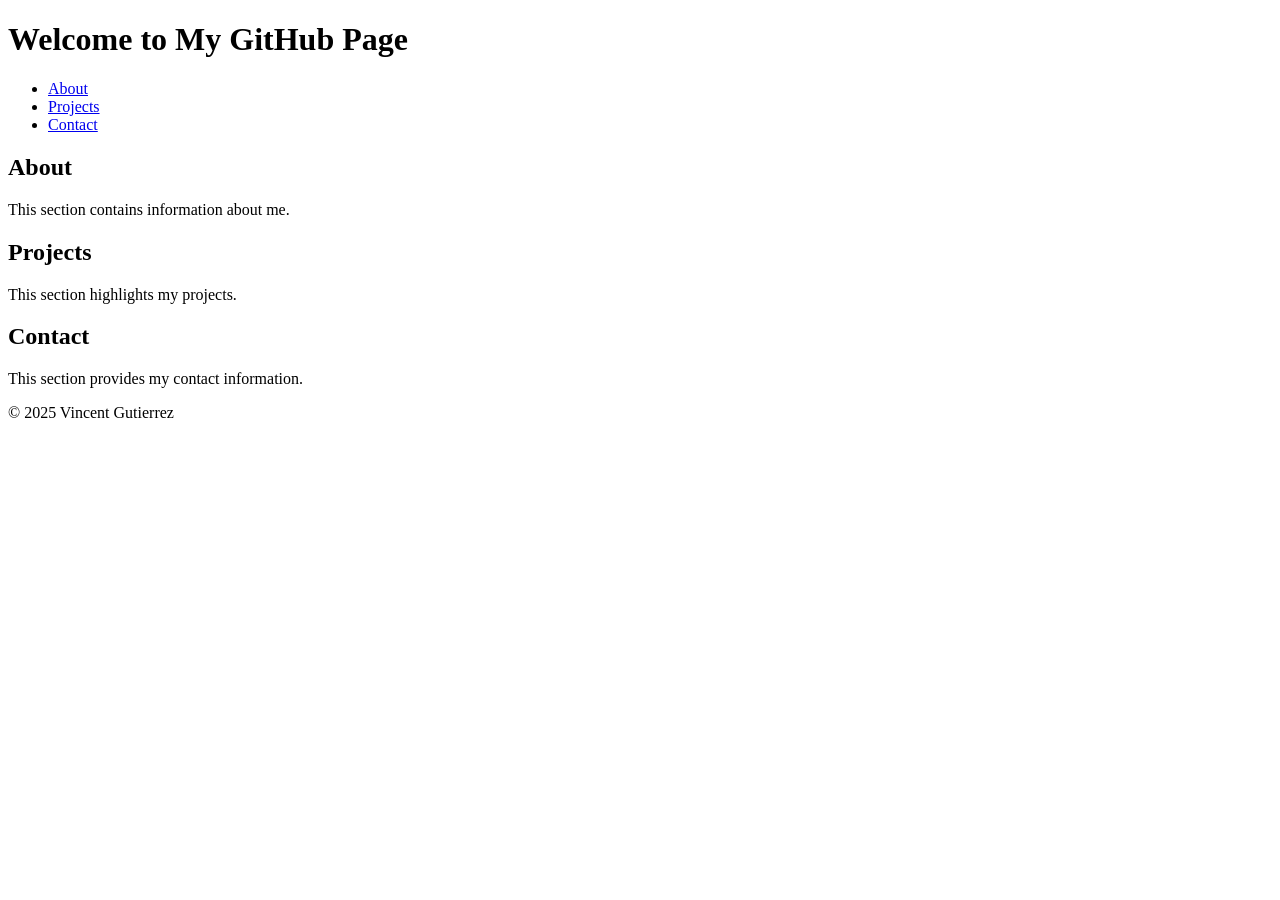
==== index.html @ 2c2635a1 "Create index.html" ====
<!DOCTYPE html>
<html lang="en">
<head>
    <meta charset="UTF-8">
    <meta name="description" content="Personal GitHub Pages website">
    <meta name="keywords" content="HTML, GitHub Pages, Portfolio">
    <meta name="author" content="Vincent Gutierrez">
    <meta name="viewport" content="width=device-width, initial-scale=1.0">
    <title>Welcome to My Website</title>
</head>

<body>

    <header>
        <h1>Welcome to My GitHub Page</h1>
    </header>

    <nav>
        <ul>
            <li><a href="#about">About</a></li>
            <li><a href="#projects">Projects</a></li>
            <li><a href="#contact">Contact</a></li>
        </ul>
    </nav>

    <main>
        <section id="about">
            <h2>About</h2>
            <p>This section contains information about me.</p>
        </section>

        <section id="projects">
            <h2>Projects</h2>
            <p>This section highlights my projects.</p>
        </section>

        <section id="contact">
            <h2>Contact</h2>
            <p>This section provides my contact information.</p>
        </section>
    </main>

    <footer>
        <p>&copy; 2025 Vincent Gutierrez</p>
    </footer>

</body>
</html>
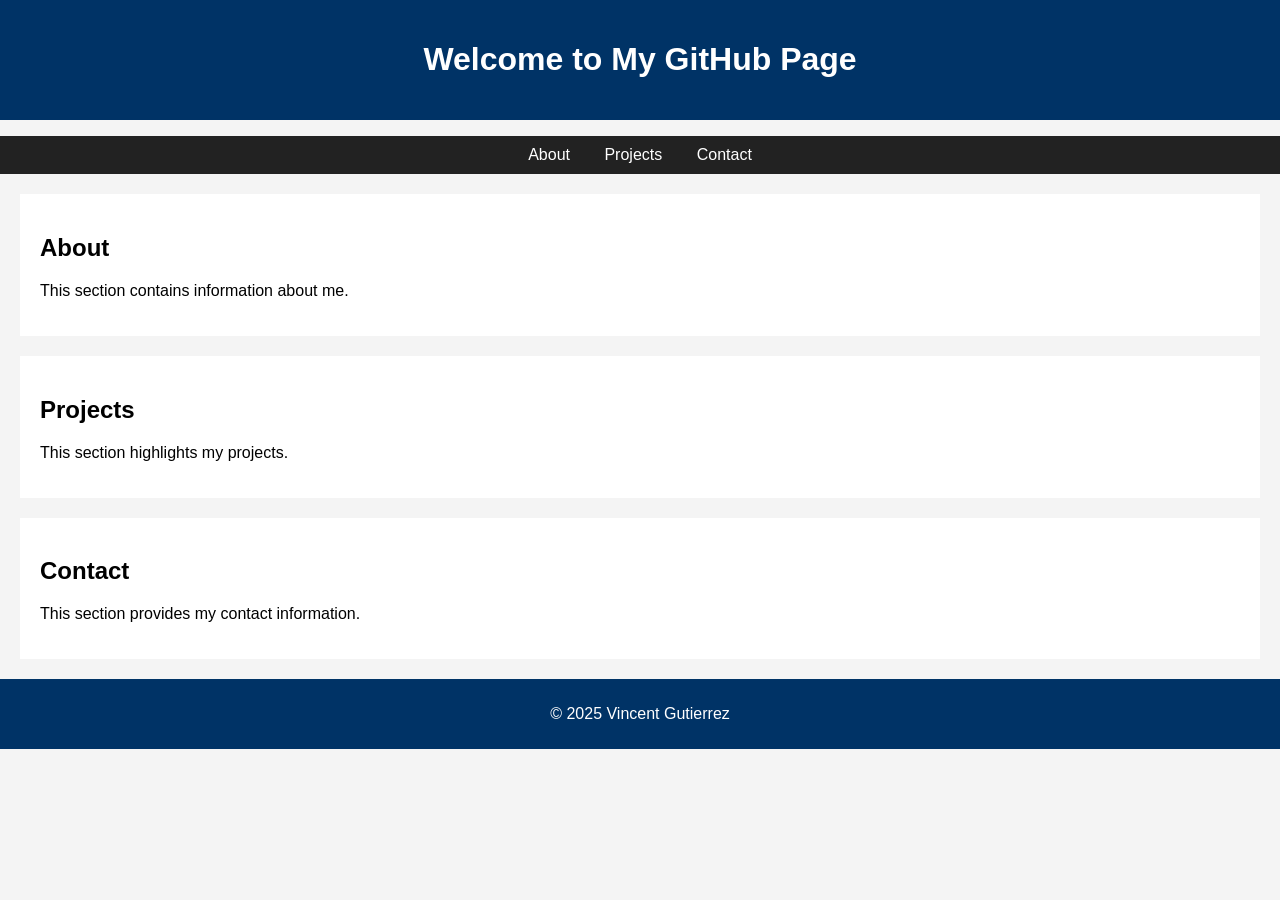
==== commit 3067ac00: "Add CSS3 styling" ====
--- a/index.html
+++ b/index.html
@@ -7,6 +7,8 @@
     <meta name="author" content="Vincent Gutierrez">
     <meta name="viewport" content="width=device-width, initial-scale=1.0">
     <title>Welcome to My Website</title>
+    <link rel="stylesheet" href="styles.css">
+
 </head>
 
 <body>
--- a/styles.css
+++ b/styles.css
@@ -0,0 +1,46 @@
+body {
+  background-color: #f4f4f4;
+  font-family: Arial, Helvetica, sans-serif;
+  margin: 0;
+}
+
+header {
+  text-align: center;
+  background-color: #003366;
+  color: white;
+  padding: 20px;
+}
+
+nav ul {
+  list-style-type: none;
+  background-color: #222;
+  padding: 10px;
+  text-align: center;
+}
+
+nav ul li {
+  display: inline;
+  margin: 0 15px;
+}
+
+nav ul li a {
+  color: white;
+  text-decoration: none;
+}
+
+nav ul li a:hover {
+  color: #ffcc00;
+}
+
+section {
+  background-color: white;
+  margin: 20px;
+  padding: 20px;
+}
+
+footer {
+  text-align: center;
+  background-color: #003366;
+  color: white;
+  padding: 10px;
+}
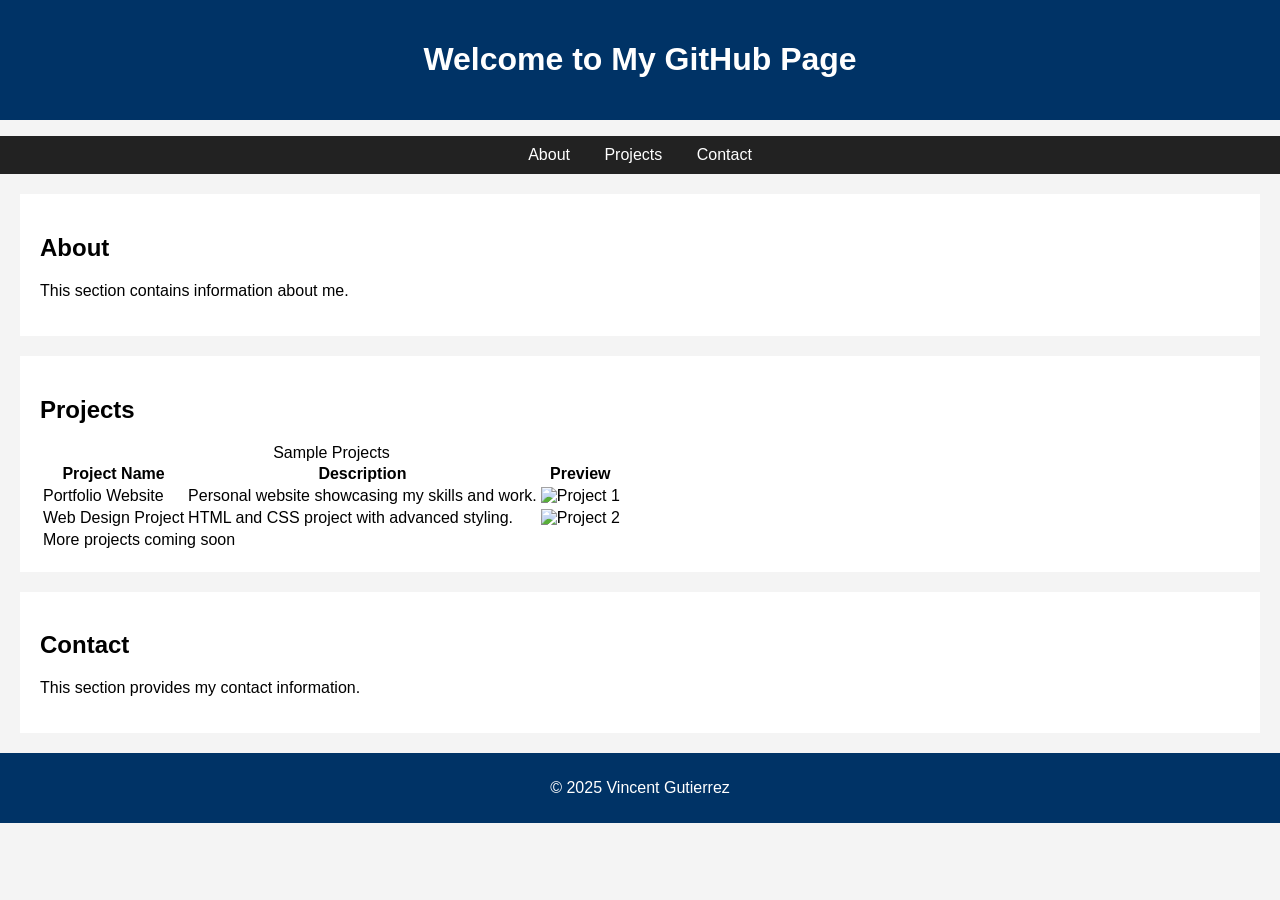
==== commit c4a72ad4: "Update index.html" ====
--- a/index.html
+++ b/index.html
@@ -32,9 +32,47 @@
         </section>
 
         <section id="projects">
-            <h2>Projects</h2>
-            <p>This section highlights my projects.</p>
-        </section>
+  <h2>Projects</h2>
+
+  <table>
+    <caption>Sample Projects</caption>
+
+    <colgroup>
+      <col class="highlight-col">
+      <col>
+      <col class="highlight-col">
+    </colgroup>
+
+    <thead>
+      <tr>
+        <th>Project Name</th>
+        <th>Description</th>
+        <th>Preview</th>
+      </tr>
+    </thead>
+
+    <tbody>
+      <tr>
+        <td>Portfolio Website</td>
+        <td>Personal website showcasing my skills and work.</td>
+        <td><img src="https://via.placeholder.com/100" alt="Project 1"></td>
+      </tr>
+
+      <tr>
+        <td>Web Design Project</td>
+        <td>HTML and CSS project with advanced styling.</td>
+        <td><img src="https://via.placeholder.com/100" alt="Project 2"></td>
+      </tr>
+    </tbody>
+
+    <tfoot>
+      <tr>
+        <td colspan="3">More projects coming soon</td>
+      </tr>
+    </tfoot>
+  </table>
+</section>
+
 
         <section id="contact">
             <h2>Contact</h2>
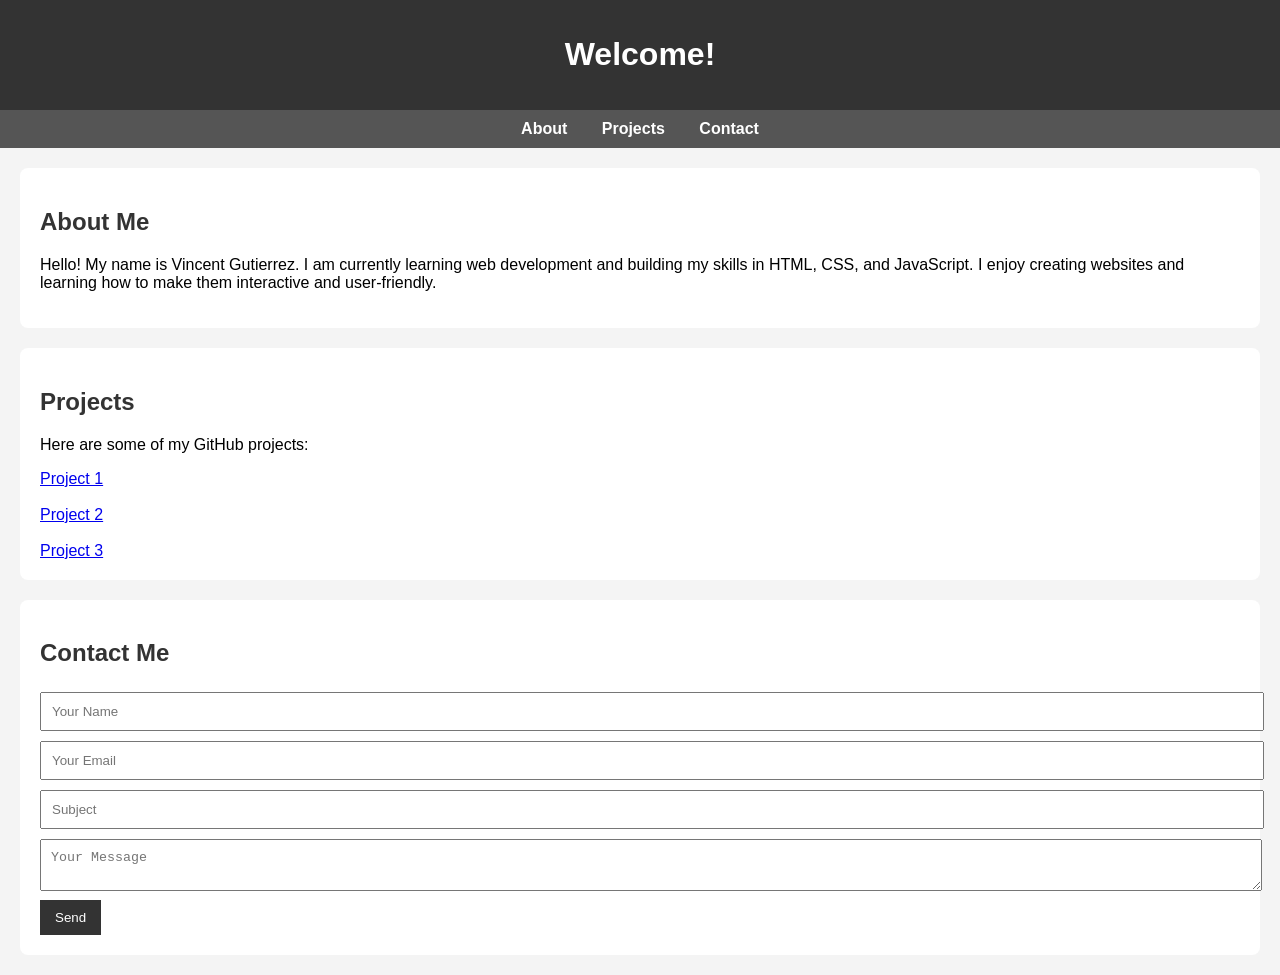
==== commit aab2369b: "Update index.html" ====
--- a/index.html
+++ b/index.html
@@ -2,87 +2,114 @@
 <html lang="en">
 <head>
     <meta charset="UTF-8">
-    <meta name="description" content="Personal GitHub Pages website">
-    <meta name="keywords" content="HTML, GitHub Pages, Portfolio">
-    <meta name="author" content="Vincent Gutierrez">
     <meta name="viewport" content="width=device-width, initial-scale=1.0">
-    <title>Welcome to My Website</title>
-    <link rel="stylesheet" href="styles.css">
+    <title>My Portfolio</title>
 
+    <style>
+        body {
+            font-family: Arial, sans-serif;
+            margin: 0;
+            background-color: #f4f4f4;
+        }
+
+        header {
+            background: #333;
+            color: white;
+            padding: 15px;
+            text-align: center;
+        }
+
+        nav {
+            background: #555;
+            padding: 10px;
+            text-align: center;
+        }
+
+        nav a {
+            color: white;
+            margin: 0 15px;
+            text-decoration: none;
+            font-weight: bold;
+        }
+
+        section {
+            padding: 20px;
+            margin: 20px;
+            background: white;
+            border-radius: 8px;
+        }
+
+        h2 {
+            color: #333;
+        }
+
+        form input, form textarea {
+            width: 100%;
+            padding: 10px;
+            margin: 5px 0;
+        }
+
+        button {
+            padding: 10px 15px;
+            background: #333;
+            color: white;
+            border: none;
+            cursor: pointer;
+        }
+    </style>
 </head>
 
 <body>
 
-    <header>
-        <h1>Welcome to My GitHub Page</h1>
-    </header>
+<header>
+    <h1 id="welcomeMessage">Welcome!</h1>
+</header>
 
-    <nav>
-        <ul>
-            <li><a href="#about">About</a></li>
-            <li><a href="#projects">Projects</a></li>
-            <li><a href="#contact">Contact</a></li>
-        </ul>
-    </nav>
+<nav>
+    <a href="#about">About</a>
+    <a href="#projects">Projects</a>
+    <a href="#contact">Contact</a>
+</nav>
 
-    <main>
-        <section id="about">
-            <h2>About</h2>
-            <p>This section contains information about me.</p>
-        </section>
-
-        <section id="projects">
-  <h2>Projects</h2>
-
-  <table>
-    <caption>Sample Projects</caption>
-
-    <colgroup>
-      <col class="highlight-col">
-      <col>
-      <col class="highlight-col">
-    </colgroup>
-
-    <thead>
-      <tr>
-        <th>Project Name</th>
-        <th>Description</th>
-        <th>Preview</th>
-      </tr>
-    </thead>
-
-    <tbody>
-      <tr>
-        <td>Portfolio Website</td>
-        <td>Personal website showcasing my skills and work.</td>
-        <td><img src="https://via.placeholder.com/100" alt="Project 1"></td>
-      </tr>
-
-      <tr>
-        <td>Web Design Project</td>
-        <td>HTML and CSS project with advanced styling.</td>
-        <td><img src="https://via.placeholder.com/100" alt="Project 2"></td>
-      </tr>
-    </tbody>
-
-    <tfoot>
-      <tr>
-        <td colspan="3">More projects coming soon</td>
-      </tr>
-    </tfoot>
-  </table>
+<section id="about">
+    <h2>About Me</h2>
+    <p>Hello! My name is Vincent Gutierrez. I am currently learning web development and building my skills in HTML, CSS, and JavaScript. I enjoy creating websites and learning how to make them interactive and user-friendly.</p>
 </section>
 
+<section id="projects">
+    <h2>Projects</h2>
 
-        <section id="contact">
-            <h2>Contact</h2>
-            <p>This section provides my contact information.</p>
-        </section>
-    </main>
+    <p>Here are some of my GitHub projects:</p>
 
-    <footer>
-        <p>&copy; 2025 Vincent Gutierrez</p>
-    </footer>
+    <a href="#">Project 1</a><br><br>
+    <a href="#">Project 2</a><br><br>
+    <a href="#">Project 3</a>
+
+</section>
+
+<section id="contact">
+    <h2>Contact Me</h2>
+
+    <form>
+        <input type="text" placeholder="Your Name" required>
+        <input type="email" placeholder="Your Email" required>
+        <input type="text" placeholder="Subject" required>
+        <textarea placeholder="Your Message" required></textarea>
+        <button type="submit">Send</button>
+    </form>
+
+</section>
+
+<script>
+    // Ask user for their name
+    let userName = prompt("Enter your name:");
+
+    // Update welcome message
+    if (userName) {
+        document.getElementById("welcomeMessage").innerText =
+            "Welcome, " + userName + "!";
+    }
+</script>
 
 </body>
 </html>
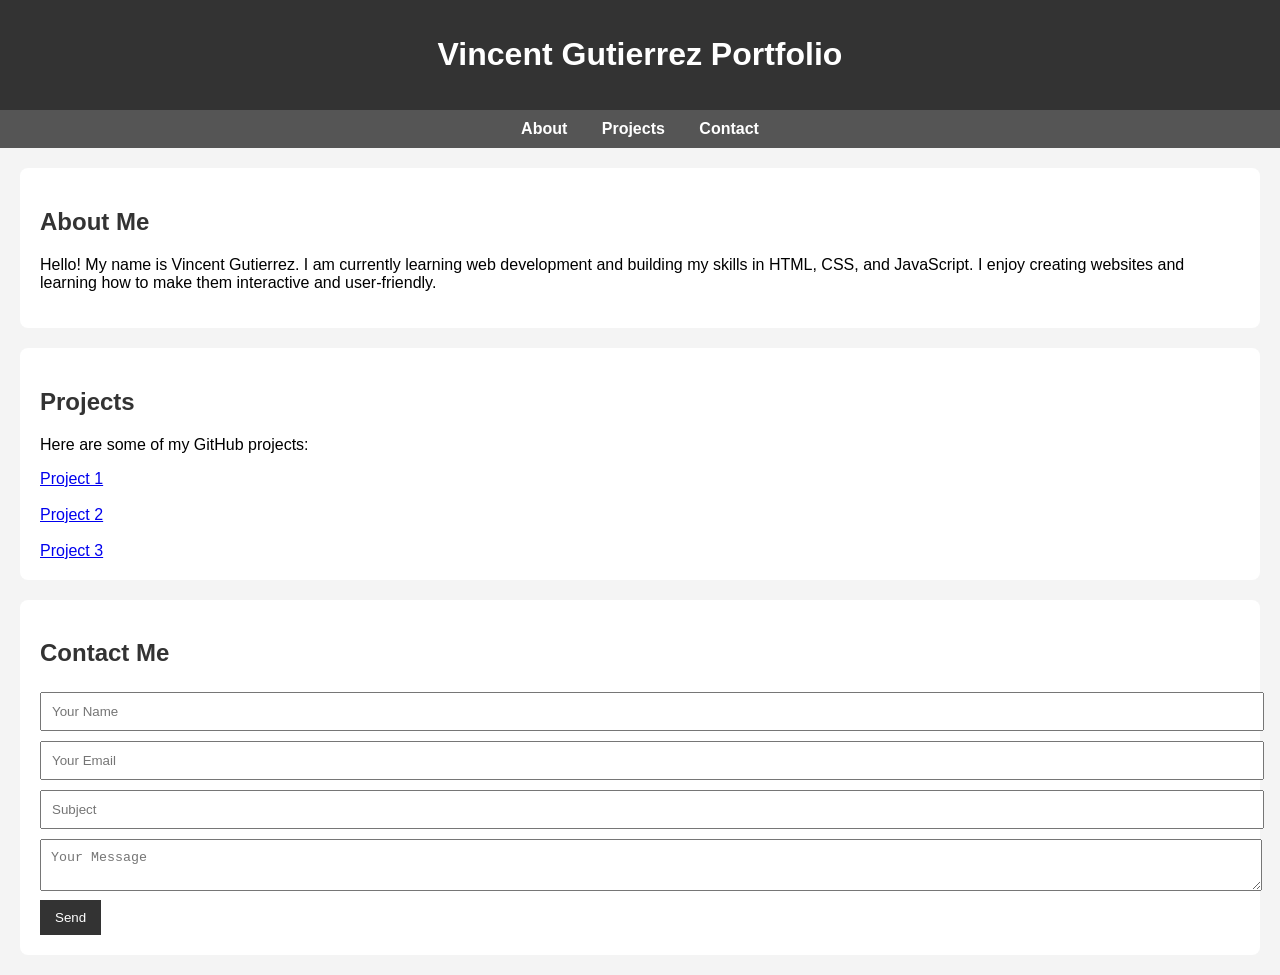
==== commit 3ed888d4: "Update index.html" ====
--- a/index.html
+++ b/index.html
@@ -62,7 +62,7 @@
 <body>
 
 <header>
-    <h1 id="welcomeMessage">Welcome!</h1>
+    <h1>Vincent Gutierrez Portfolio</h1>
 </header>
 
 <nav>
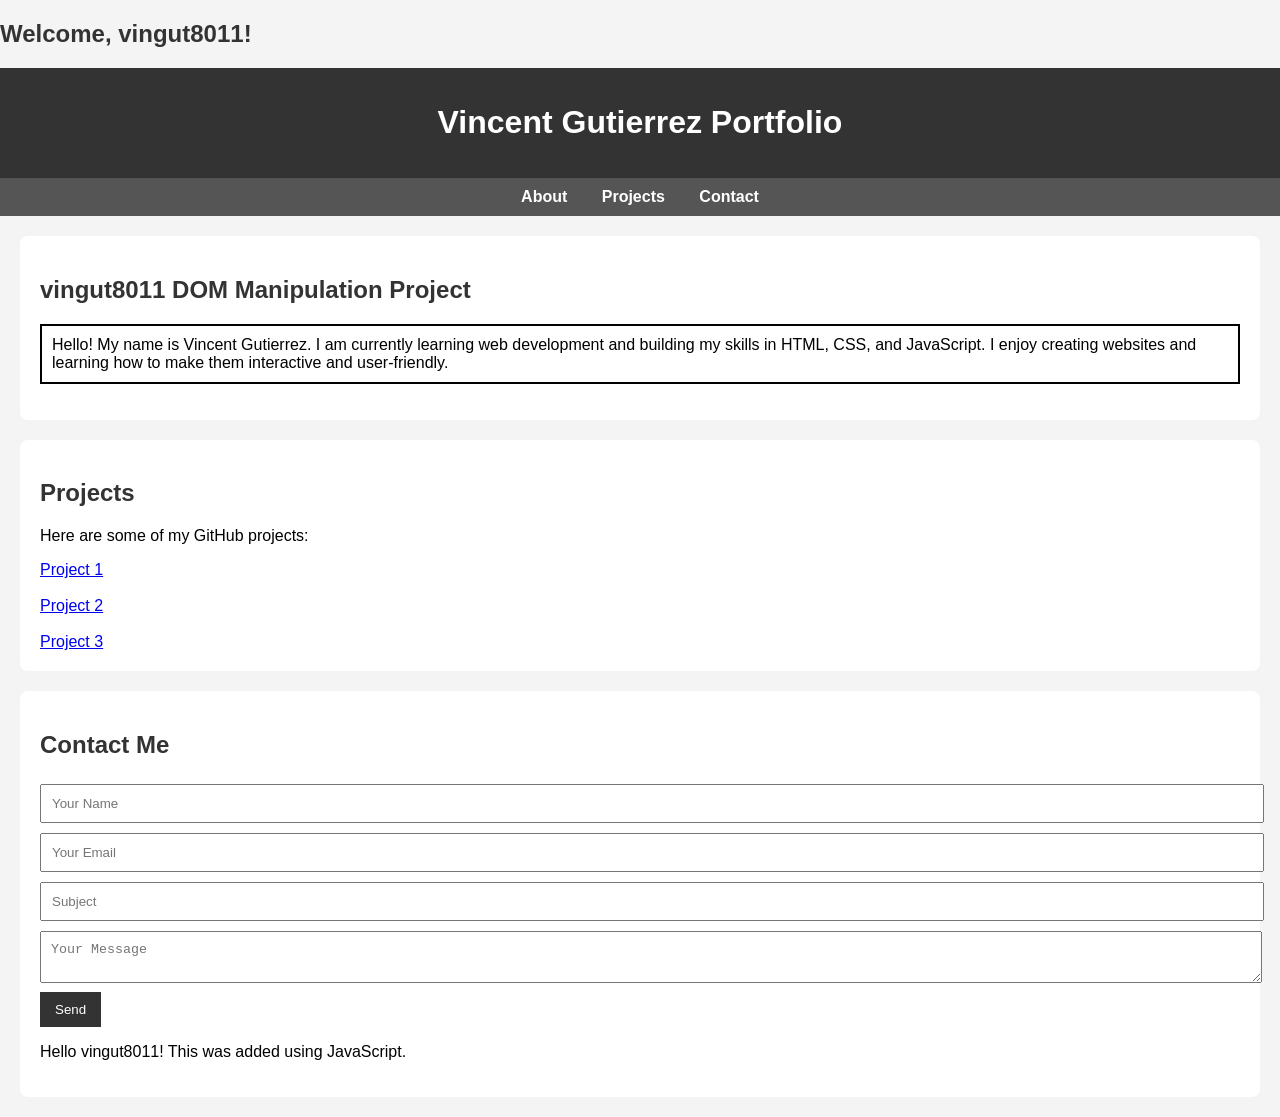
==== commit a22f918b: "Update index.html" ====
--- a/index.html
+++ b/index.html
@@ -99,16 +99,42 @@
     </form>
 
 </section>
+<script>
+let userName = "vingut8011";
 
-<script>
-    // Ask user for their name
-    let userName = prompt("Enter your name:");
+if (userName) {
+    const welcome = document.createElement("h2");
+    welcome.innerText = "Welcome, " + userName + "!";
+    document.body.insertBefore(welcome, document.body.firstChild);
+}
 
-    // Update welcome message
-    if (userName) {
-        document.getElementById("welcomeMessage").innerText =
-            "Welcome, " + userName + "!";
-    }
+// Create new paragraph
+const newParagraph = document.createElement("p");
+newParagraph.textContent = "Hello vingut8011! This was added using JavaScript.";
+document.getElementById("contact").appendChild(newParagraph);
+
+// Modify existing elements
+const heading = document.querySelector("#about h2");
+heading.textContent = "vingut8011 DOM Manipulation Project";
+
+const aboutText = document.querySelector("#about p");
+aboutText.style.border = "2px solid black";
+aboutText.style.padding = "10px";
+
+// Timed message
+setTimeout(() => {
+    const msg = document.createElement("p");
+    msg.textContent = "This message appeared after 3 seconds.";
+    document.body.prepend(msg);
+}, 3000);
+
+// Form submission message
+const form = document.querySelector("form");
+
+form.addEventListener("submit", function (e) {
+    e.preventDefault();
+    alert("Message sent successfully!");
+});
 </script>
 
 </body>
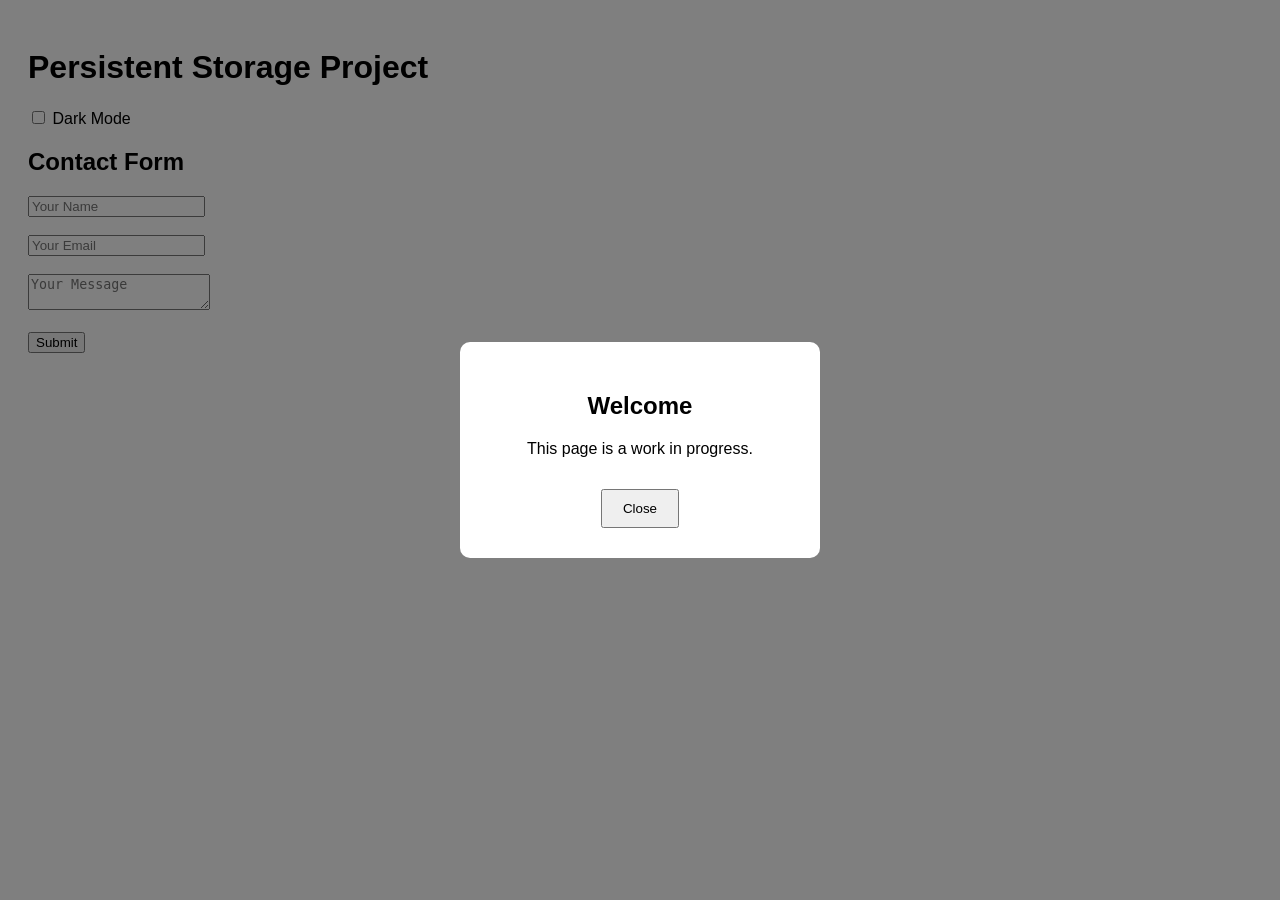
==== commit 46871d6a: "Add files via upload Persistent Storage Project" ====
--- a/index.html
+++ b/index.html
@@ -1,141 +1,48 @@
-<!DOCTYPE html>
-<html lang="en">
-<head>
-    <meta charset="UTF-8">
-    <meta name="viewport" content="width=device-width, initial-scale=1.0">
-    <title>My Portfolio</title>
-
-    <style>
-        body {
-            font-family: Arial, sans-serif;
-            margin: 0;
-            background-color: #f4f4f4;
-        }
-
-        header {
-            background: #333;
-            color: white;
-            padding: 15px;
-            text-align: center;
-        }
-
-        nav {
-            background: #555;
-            padding: 10px;
-            text-align: center;
-        }
-
-        nav a {
-            color: white;
-            margin: 0 15px;
-            text-decoration: none;
-            font-weight: bold;
-        }
-
-        section {
-            padding: 20px;
-            margin: 20px;
-            background: white;
-            border-radius: 8px;
-        }
-
-        h2 {
-            color: #333;
-        }
-
-        form input, form textarea {
-            width: 100%;
-            padding: 10px;
-            margin: 5px 0;
-        }
-
-        button {
-            padding: 10px 15px;
-            background: #333;
-            color: white;
-            border: none;
-            cursor: pointer;
-        }
-    </style>
-</head>
-
-<body>
-
-<header>
-    <h1>Vincent Gutierrez Portfolio</h1>
-</header>
-
-<nav>
-    <a href="#about">About</a>
-    <a href="#projects">Projects</a>
-    <a href="#contact">Contact</a>
-</nav>
-
-<section id="about">
-    <h2>About Me</h2>
-    <p>Hello! My name is Vincent Gutierrez. I am currently learning web development and building my skills in HTML, CSS, and JavaScript. I enjoy creating websites and learning how to make them interactive and user-friendly.</p>
-</section>
-
-<section id="projects">
-    <h2>Projects</h2>
-
-    <p>Here are some of my GitHub projects:</p>
-
-    <a href="#">Project 1</a><br><br>
-    <a href="#">Project 2</a><br><br>
-    <a href="#">Project 3</a>
-
-</section>
-
-<section id="contact">
-    <h2>Contact Me</h2>
-
-    <form>
-        <input type="text" placeholder="Your Name" required>
-        <input type="email" placeholder="Your Email" required>
-        <input type="text" placeholder="Subject" required>
-        <textarea placeholder="Your Message" required></textarea>
-        <button type="submit">Send</button>
-    </form>
-
-</section>
-<script>
-let userName = "vingut8011";
-
-if (userName) {
-    const welcome = document.createElement("h2");
-    welcome.innerText = "Welcome, " + userName + "!";
-    document.body.insertBefore(welcome, document.body.firstChild);
-}
-
-// Create new paragraph
-const newParagraph = document.createElement("p");
-newParagraph.textContent = "Hello vingut8011! This was added using JavaScript.";
-document.getElementById("contact").appendChild(newParagraph);
-
-// Modify existing elements
-const heading = document.querySelector("#about h2");
-heading.textContent = "vingut8011 DOM Manipulation Project";
-
-const aboutText = document.querySelector("#about p");
-aboutText.style.border = "2px solid black";
-aboutText.style.padding = "10px";
-
-// Timed message
-setTimeout(() => {
-    const msg = document.createElement("p");
-    msg.textContent = "This message appeared after 3 seconds.";
-    document.body.prepend(msg);
-}, 3000);
-
-// Form submission message
-const form = document.querySelector("form");
-
-form.addEventListener("submit", function (e) {
-    e.preventDefault();
-    alert("Message sent successfully!");
-});
-</script>
-
-</body>
-</html>
+<!DOCTYPE html>
+<html lang="en">
+<head>
+  <meta charset="UTF-8">
+  <meta name="viewport" content="width=device-width, initial-scale=1.0">
+  <title>Persistent Storage Project</title>
+  <link rel="stylesheet" href="styles.css">
+</head>
+<body>
+
+<div id="welcomeModal" class="modal">
+  <div class="modal-content">
+    <h2>Welcome</h2>
+    <p>This page is a work in progress.</p>
+    <button id="closeModal">Close</button>
+  </div>
+</div>
+
+<header>
+  <h1>Persistent Storage Project</h1>
+</header>
+
+<label>
+  <input type="checkbox" id="darkModeToggle">
+  Dark Mode
+</label>
+
+<section>
+  <h2>Contact Form</h2>
+
+  <form>
+    <input type="text" placeholder="Your Name"><br><br>
+
+    <input type="email" placeholder="Your Email"><br><br>
+
+    <textarea placeholder="Your Message"></textarea><br><br>
+
+    <button type="submit" class="tooltip">
+      Submit
+      <span class="tooltip-text">Click to send your message!</span>
+    </button>
+  </form>
+</section>
+
+<script src="script.js"></script>
+
+</body>
+</html>
--- a/styles.css
+++ b/styles.css
@@ -0,0 +1,68 @@
+body {
+  font-family: Arial, sans-serif;
+  padding: 20px;
+}
+
+/* Dark mode */
+body.dark-mode {
+  background-color: #121212;
+  color: white;
+}
+
+/* Modal background */
+.modal {
+  position: fixed;
+  top: 0;
+  left: 0;
+  width: 100%;
+  height: 100%;
+  background-color: rgba(0, 0, 0, 0.5);
+
+  display: flex;
+  justify-content: center;
+  align-items: center;
+
+  z-index: 1000;
+}
+
+/* Modal box */
+.modal-content {
+  background-color: white;
+  padding: 30px;
+  border-radius: 10px;
+  text-align: center;
+  width: 300px;
+}
+
+/* Button styling */
+.modal-content button {
+  margin-top: 15px;
+  padding: 10px 20px;
+  cursor: pointer;
+}
+
+/* Tooltip */
+.tooltip {
+  position: relative;
+  display: inline-block;
+}
+
+.tooltip-text {
+  visibility: hidden;
+  width: 170px;
+  background-color: black;
+  color: white;
+  text-align: center;
+  border-radius: 6px;
+  padding: 5px;
+
+  position: absolute;
+  z-index: 1;
+  bottom: 125%;
+  left: 50%;
+  margin-left: -85px;
+}
+
+.tooltip:hover .tooltip-text {
+  visibility: visible;
+}
